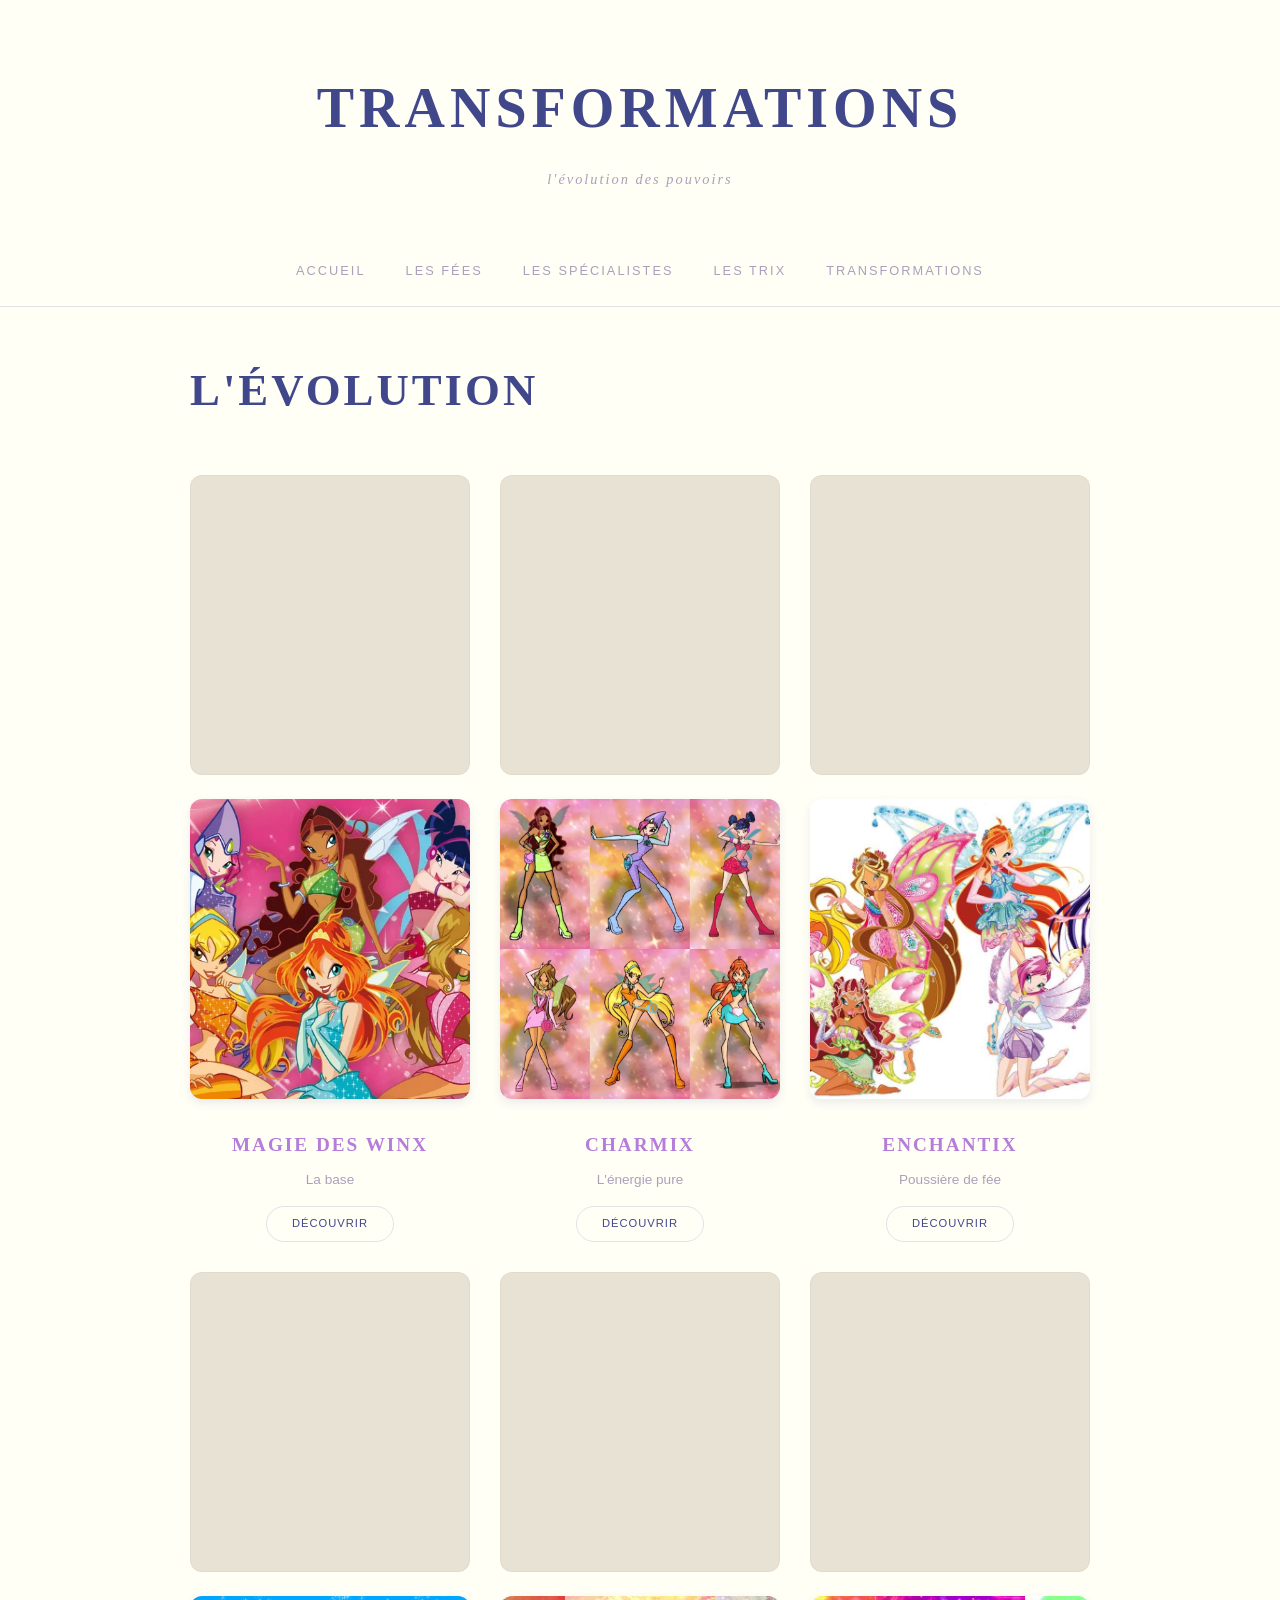
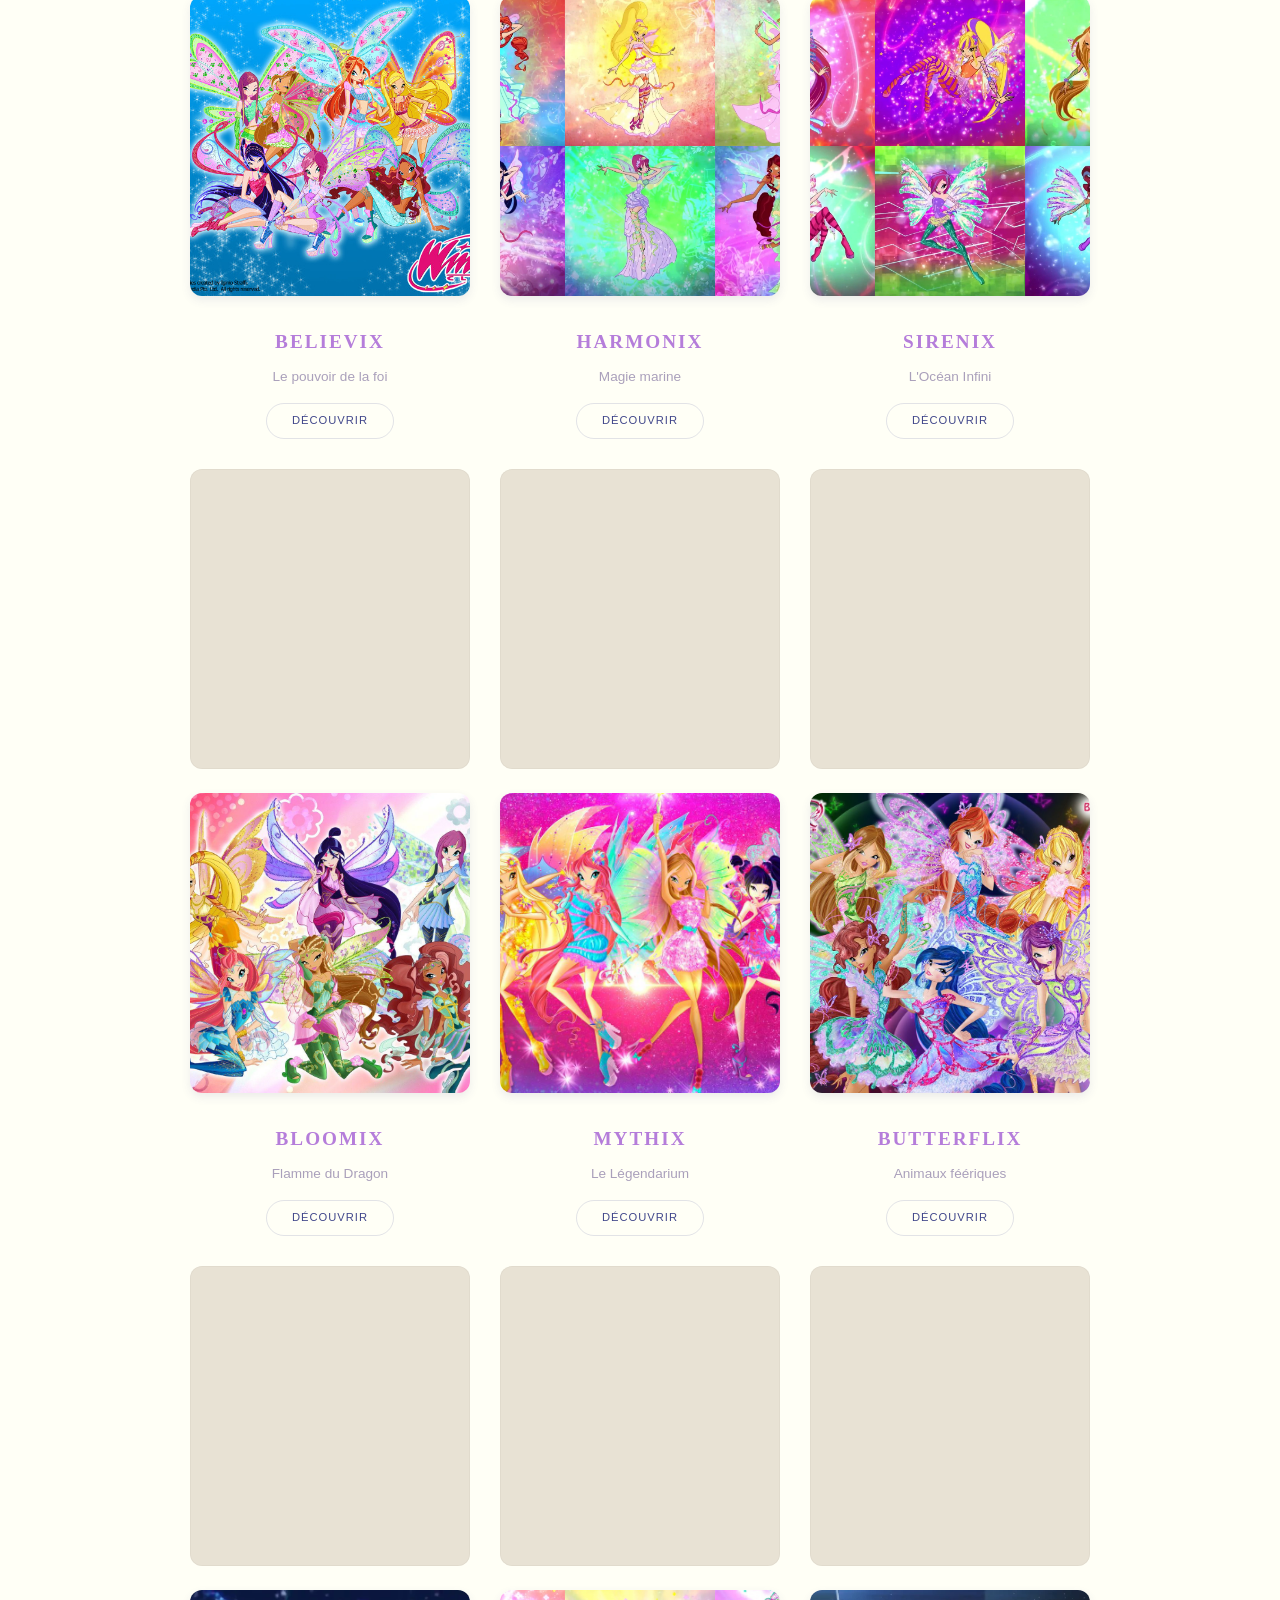
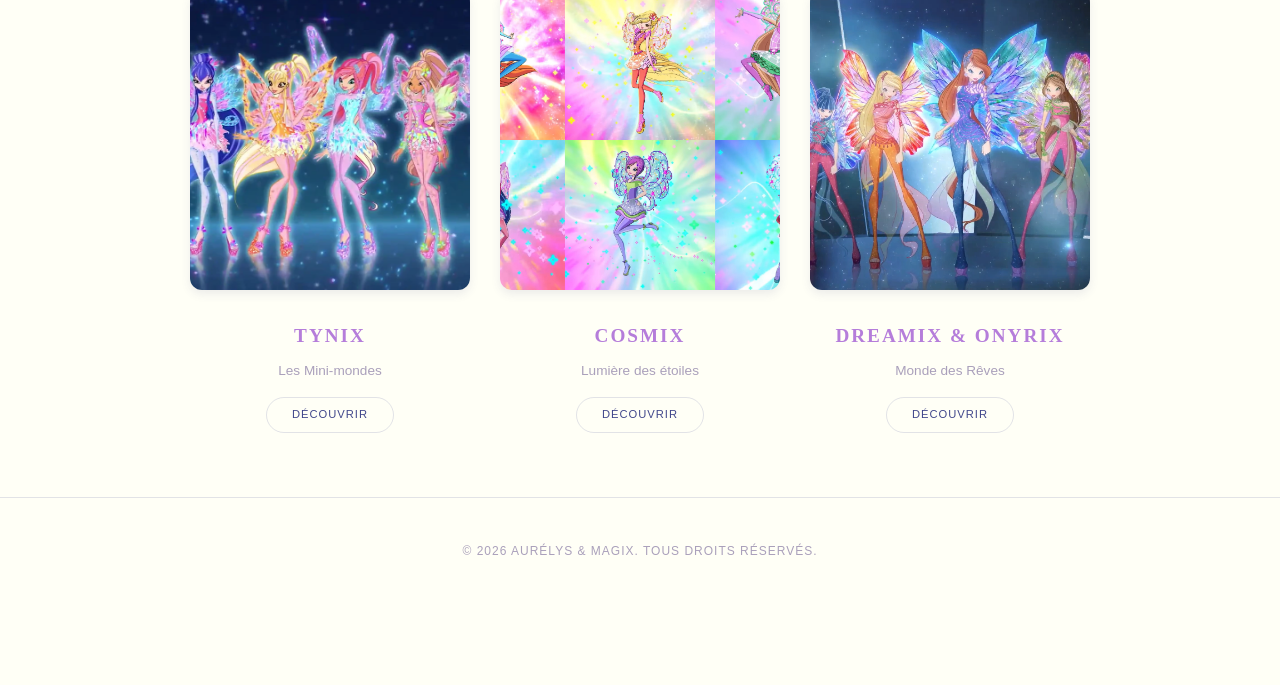
==== transformation.html @ 10c16db2 "bfgggj" ====
<!doctype html>
<html lang="fr">
  <head>
    <meta charset="UTF-8" />
    <meta name="viewport" content="width=device-width, initial-scale=1.0" />
    <title>Les Transformations - Winx Club</title>
    <!-- Style général (fonds, polices, couleurs) -->
    <link rel="stylesheet" href="style.css" />
    <!-- Style spécifique aux modales/pop-ups -->
    <link rel="stylesheet" href="transformations.css" />
  </head>
  <body>
    <header>
      <h1>Transformations</h1>
      <p>l'évolution des pouvoirs</p>
    </header>

    <nav>
      <a href="index.html">Accueil</a>
      <a href="fees.html">Les Fées</a>
      <a href="specialistes.html">Les Spécialistes</a>
      <a href="trix.html">Les Trix</a>
      <a href="transformations.html">Transformations</a>
    </nav>

    <div class="container">
      <h2>L'évolution</h2>

      <div class="fairy-list">
        <!-- Saison 1 à 3 -->
        <div class="fairy-card" onclick="openModal('modal-base')">
          <img src="img/winx-une-sondage.webp" alt="Magie des Winx" />
          <h4>Magie des Winx</h4>
          <p>La base</p>
          <small>Découvrir</small>
        </div>
        <div class="fairy-card" onclick="openModal('modal-charmix')">
            <img src="img/Charmix.webp" alt="Charmix" />
          <h4>Charmix</h4>
          <p>L'énergie pure</p>
          <small>Découvrir</small>
        </div>
        <div class="fairy-card" onclick="openModal('modal-enchantix')">
        <img src="img/enchantix.jpg" alt="Enchantix" />
          <h4>Enchantix</h4>
          <p>Poussière de fée</p>
          <small>Découvrir</small>
        </div>

        <!-- Saison 4 -->
        <div class="fairy-card" onclick="openModal('modal-believix')">
            <img src="img/Believix.jpg" alt="Believix" />
          <h4>Believix</h4>
          <p>Le pouvoir de la foi</p>
          <small>Découvrir</small>
        </div>

        <!-- Saison 5 -->
        <div class="fairy-card" onclick="openModal('modal-harmonix')">
            <img src="img/harmonix.webp" alt="Harmonix" />
          <h4>Harmonix</h4>
          <p>Magie marine</p>
          <small>Découvrir</small>
        </div>
        <div class="fairy-card" onclick="openModal('modal-sirenix')">
            <img src="img/Sirenix.webp" alt="Sirenix" />
          <h4>Sirenix</h4>
          <p>L'Océan Infini</p>
          <small>Découvrir</small>
        </div>

        <!-- Saison 6 -->
        <div class="fairy-card" onclick="openModal('modal-bloomix')">
            <img src="img/Bloomix.jpeg" alt="Bloomix" />
          <h4>Bloomix</h4>
          <p>Flamme du Dragon</p>
          <small>Découvrir</small>
        </div>
        <div class="fairy-card" onclick="openModal('modal-mythix')">
            <img src="img/Mythix.jpg" alt="Mythix" />
          <h4>Mythix</h4>
          <p>Le Légendarium</p>
          <small>Découvrir</small>
        </div>

        <!-- Saison 7 -->
        <div class="fairy-card" onclick="openModal('modal-butterflix')">
            <img src="img/butterflix.jpg" alt="Butterflix" />
          <h4>Butterflix</h4>
          <p>Animaux féériques</p>
          <small>Découvrir</small>
        </div>
        <div class="fairy-card" onclick="openModal('modal-tynix')">
            <img src="img/tynix.webp" alt="Tynix" />
          <h4>Tynix</h4>
          <p>Les Mini-mondes</p>
          <small>Découvrir</small>
        </div>

        <!-- Saison 8 & Spin-off -->
        <div class="fairy-card" onclick="openModal('modal-cosmix')">
            <img src="img/cosmix.webp" alt="Cosmix" />
          <h4>Cosmix</h4>
          <p>Lumière des étoiles</p>
          <small>Découvrir</small>
        </div>
        <div class="fairy-card" onclick="openModal('modal-dreamix')">
            <img src="img/dreamix.webp" alt="Dreamix & Onyrix" />
          <h4>Dreamix & Onyrix</h4>
          <p>Monde des Rêves</p>
          <small>Découvrir</small>
        </div>
      </div>
    </div>

    <!-- ==========================================
     LES POP-UPS (MODALES) CACHÉES
     ========================================== -->

    <!-- Modales Saisons 1-3 -->
    <div
      id="modal-base"
      class="modal-overlay"
      onclick="closeModal(event, 'modal-base')"
    >
      <div class="modal-content">
        <span class="close-btn" onclick="forceClose('modal-base')"
          >&times;</span
        >
        <h3>Magie des Winx</h3>
        <p>
          <strong>Origine :</strong> Capacité innée de chaque fée.<br /><br />
          Il s'agit de la toute première forme de transformation. Les fées
          canalisent leur énergie pour faire apparaître des tenues étincelantes
          et de petites ailes basiques. C'est le pouvoir brut et instinctif qui
          se manifeste lorsqu'une fée accepte sa vraie nature.
        </p>
      </div>
    </div>

    <div
      id="modal-charmix"
      class="modal-overlay"
      onclick="closeModal(event, 'modal-charmix')"
    >
      <div class="modal-content">
        <span class="close-btn" onclick="forceClose('modal-charmix')"
          >&times;</span
        >
        <h3>Charmix</h3>
        <p>
          <strong>Obtention :</strong> Vaincre ses plus grandes peurs et
          insécurités.<br /><br />
          Le Charmix est une amélioration de la Magie des Winx. Il se
          matérialise sous la forme d'un bijou sur la poitrine et d'un petit sac
          magique sur la hanche. Il permet de booster considérablement la
          puissance magique dans des environnements hostiles.
        </p>
      </div>
    </div>

    <div
      id="modal-enchantix"
      class="modal-overlay"
      onclick="closeModal(event, 'modal-enchantix')"
    >
      <div class="modal-content">
        <span class="close-btn" onclick="forceClose('modal-enchantix')"
          >&times;</span
        >
        <h3>Enchantix</h3>
        <p>
          <strong>Obtention :</strong> Se sacrifier pour sauver quelqu'un de sa
          propre planète.<br /><br />
          C'est le niveau final pour devenir une fée accomplie à Alféa. Les
          ailes deviennent immenses, les tenues s'enrichissent de joyaux et les
          fées obtiennent la mythique Poussière de Fée, capable de briser
          n'importe quel sortilège sombre et de miniaturiser la fée.
        </p>
      </div>
    </div>

    <!-- Modales Saison 4 -->
    <div
      id="modal-believix"
      class="modal-overlay"
      onclick="closeModal(event, 'modal-believix')"
    >
      <div class="modal-content">
        <span class="close-btn" onclick="forceClose('modal-believix')"
          >&times;</span
        >
        <h3>Believix</h3>
        <p>
          <strong>Obtention :</strong> Convaincre les humains de la Terre de
          croire en la magie.<br /><br />
          Une transformation terrienne par excellence. Plus les humains croient
          en la fée, plus elle devient puissante. Le Believix offre également
          trois paires d'ailes spéciales (Speedix, Tracix, Zoomix) et permet
          d'accéder aux sous-transformations Lovix et Sophix.
        </p>
      </div>
    </div>

    <!-- Modales Saison 5 -->
    <div
      id="modal-harmonix"
      class="modal-overlay"
      onclick="closeModal(event, 'modal-harmonix')"
    >
      <div class="modal-content">
        <span class="close-btn" onclick="forceClose('modal-harmonix')"
          >&times;</span
        >
        <h3>Harmonix</h3>
        <p>
          <strong>Obtention :</strong> Offert par les Gardiennes Sirenix.<br /><br />
          C'est un pouvoir temporaire accordé aux fées pour leur permettre de
          nager plus rapidement et d'utiliser leur magie sous l'eau de manière
          efficace, en attendant de débloquer la véritable puissance du Sirenix.
          Les tenues s'inspirent des sirènes et de la nature marine.
        </p>
      </div>
    </div>

    <div
      id="modal-sirenix"
      class="modal-overlay"
      onclick="closeModal(event, 'modal-sirenix')"
    >
      <div class="modal-content">
        <span class="close-btn" onclick="forceClose('modal-sirenix')"
          >&times;</span
        >
        <h3>Sirenix</h3>
        <p>
          <strong>Obtention :</strong> Résoudre les énigmes du livre Sirenix et
          trouver les gemmes de la confiance, de l'empathie et du courage.<br /><br />
          Une magie très ancienne et incroyablement puissante. Elle permet aux
          fées d'entrer dans l'Océan Infini. Leurs cheveux changent de couleur
          sous l'eau et leurs sorts sont adaptés aux environnements abyssaux.
        </p>
      </div>
    </div>

    <!-- Modales Saison 6 -->
    <div
      id="modal-bloomix"
      class="modal-overlay"
      onclick="closeModal(event, 'modal-bloomix')"
    >
      <div class="modal-content">
        <span class="close-btn" onclick="forceClose('modal-bloomix')"
          >&times;</span
        >
        <h3>Bloomix</h3>
        <p>
          <strong>Obtention :</strong> Accomplir un acte de bravoure pur après
          avoir reçu une étincelle de la Flamme du Dragon.<br /><br />
          Après avoir perdu leurs pouvoirs, Bloom partage sa magie avec les
          autres Winx. Les tenues Bloomix ressemblent à de véritables armures
          féériques, conçues pour affronter les créatures cauchemardesques du
          Légendarium.
        </p>
      </div>
    </div>

    <div
      id="modal-mythix"
      class="modal-overlay"
      onclick="closeModal(event, 'modal-mythix')"
    >
      <div class="modal-content">
        <span class="close-btn" onclick="forceClose('modal-mythix')"
          >&times;</span
        >
        <h3>Mythix</h3>
        <p>
          <strong>Obtention :</strong> Prouver sa valeur devant les baguettes
          ancestrales.<br /><br />
          Cette transformation unique est nécessaire pour pénétrer physiquement
          à l'intérieur du Légendarium (le monde des mythes et légendes). Les
          fées utilisent des baguettes magiques pour lancer leurs sorts dans
          cette dimension entièrement en 3D.
        </p>
      </div>
    </div>

    <!-- Modales Saison 7 -->
    <div
      id="modal-butterflix"
      class="modal-overlay"
      onclick="closeModal(event, 'modal-butterflix')"
    >
      <div class="modal-content">
        <span class="close-btn" onclick="forceClose('modal-butterflix')"
          >&times;</span
        >
        <h3>Butterflix</h3>
        <p>
          <strong>Obtention :</strong> Prouver son amour et son respect
          inconditionnels pour la nature et la faune.<br /><br />
          Le Butterflix est lié au pouvoir des Animaux Féériques. Il permet
          d'invoquer la magie de la nature et d'apaiser les créatures
          ensorcelées. Les robes sont volumineuses et évoquent les ailes de
          papillons.
        </p>
      </div>
    </div>

    <div
      id="modal-tynix"
      class="modal-overlay"
      onclick="closeModal(event, 'modal-tynix')"
    >
      <div class="modal-content">
        <span class="close-btn" onclick="forceClose('modal-tynix')"
          >&times;</span
        >
        <h3>Tynix</h3>
        <p>
          <strong>Obtention :</strong> Offert par les Animaux Féériques liés aux
          Winx.<br /><br />
          Cette magie de cristal permet aux fées de rétrécir pour explorer les
          Mini-mondes qui soutiennent l'écosystème de la dimension magique
          (comme l'intérieur d'une goutte d'eau ou d'une feuille). Les tenues
          sont incrustées de diamants étincelants.
        </p>
      </div>
    </div>

    <!-- Modales Saison 8 & Spin-off -->
    <div
      id="modal-cosmix"
      class="modal-overlay"
      onclick="closeModal(event, 'modal-cosmix')"
    >
      <div class="modal-content">
        <span class="close-btn" onclick="forceClose('modal-cosmix')"
          >&times;</span
        >
        <h3>Cosmix</h3>
        <p>
          <strong>Obtention :</strong> Accordé par la Reine Dorana de
          Lumenia.<br /><br />
          Une transformation spatiale ! Le Cosmix permet aux Winx de respirer
          dans l'espace, de voyager à travers la galaxie et de restaurer le cœur
          mourant des étoiles. C'est la transformation principale de la 8ème
          saison.
        </p>
      </div>
    </div>

    <div
      id="modal-dreamix"
      class="modal-overlay"
      onclick="closeModal(event, 'modal-dreamix')"
    >
      <div class="modal-content">
        <span class="close-btn" onclick="forceClose('modal-dreamix')"
          >&times;</span
        >
        <h3>Dreamix & Onyrix</h3>
        <p>
          <strong>Origine :</strong> Séries "World of Winx".<br /><br />
          Le <strong>Dreamix</strong> est obtenu lorsque les Winx aident une
          personne à réaliser son rêve sur Terre. <br />L'<strong
            >Onyrix</strong
          >
          est son évolution directe, permettant d'entrer dans le Monde des Rêves
          pour y combattre les entités ténébreuses. Les tenues prennent la forme
          d'élégantes combinaisons pantalon.
        </p>
      </div>
    </div>

    <footer>
      <p>© 2026 Aurélys & Magix. Tous droits réservés.</p>
    </footer>

    <!-- MOTEUR JAVASCRIPT -->
    <script>
      function openModal(modalId) {
        const modal = document.getElementById(modalId);
        modal.style.display = "flex";
        setTimeout(() => {
          modal.classList.add("active");
        }, 10);
      }

      function closeModal(event, modalId) {
        if (event.target.classList.contains("modal-overlay")) {
          forceClose(modalId);
        }
      }

      function forceClose(modalId) {
        const modal = document.getElementById(modalId);
        modal.classList.remove("active");
        setTimeout(() => {
          modal.style.display = "none";
        }, 400);
      }
    </script>
  </body>
</html>
---- style.css ----
/* =========================================
   VARIABLES (Palette Nynä - Winx Pastel)
   ========================================= */
:root {
    /* Les couleurs exactes de ton image */
    --porcelain: #fffff6;
    --bone: #e8e2d4;
    --lilac-ash: #aaa0bb;
    --bright-lavender: #b57dda;
    --french-blue: #41478b;

    /* Assignation des rôles */
    --bg-color: var(--porcelain);
    --text-main: var(--french-blue);
    --text-muted: var(--lilac-ash);
    --accent: var(--bright-lavender);
    --card-img-bg: var(--bone);
    --border-thin: rgba(65, 71, 139, 0.15); /* French Blue avec transparence */
}

/* =========================================
   POLICES (Google Fonts)
   ========================================= */
@import url('https://fonts.googleapis.com/css2?family=Montserrat:wght@300;400;500&family=Playfair+Display:ital,wght@0,400;0,600;1,400&display=swap');

/* =========================================
   BASE
   ========================================= */
body {
    font-family: 'Montserrat', sans-serif;
    font-weight: 400;
    background-color: var(--bg-color);
    color: var(--text-main);
    margin: 0;
    padding: 0;
    padding-bottom: 80px;
    line-height: 1.6;
}

h1, h2, h3, h4 {
    font-family: 'Playfair Display', serif;
    color: var(--french-blue);
    font-weight: 600;
    margin: 0;
    text-transform: uppercase;
}

/* =========================================
   EN-TÊTE (HEADER)
   ========================================= */
header {
    text-align: center;
    padding: 4rem 1rem 2rem;
}

header h1 {
    font-size: 3.5rem;
    letter-spacing: 5px;
    margin-bottom: 10px;
    color: var(--french-blue);
}

header p {
    font-size: 0.9rem;
    letter-spacing: 2px;
    text-transform: lowercase;
    font-style: italic;
    font-family: 'Playfair Display', serif;
    color: var(--lilac-ash);
}

/* =========================================
   NAVIGATION
   ========================================= */
nav {
    display: flex;
    justify-content: center;
    gap: 40px;
    padding: 1.5rem 2rem;
    border-bottom: 1px solid var(--border-thin);
    margin-bottom: 3rem;
}

nav a {
    color: var(--lilac-ash);
    text-decoration: none;
    font-size: 0.8rem;
    letter-spacing: 2px;
    text-transform: uppercase;
    transition: color 0.3s ease;
    font-weight: 500;
}

nav a:hover {
    color: var(--bright-lavender);
}

/* =========================================
   CONTENEUR PRINCIPAL
   ========================================= */
.container {
    max-width: 900px;
    margin: 0 auto;
    padding: 0 2rem;
}

.container h2 {
    font-size: 2.8rem;
    letter-spacing: 3px;
    margin-bottom: 3rem;
    text-align: left;
    color: var(--french-blue);
}

/* =========================================
   CARTES (Style Portfolio Editorial)
   ========================================= */
.fairy-list {
    display: grid;
    grid-template-columns: repeat(auto-fit, minmax(220px, 1fr));
    gap: 30px;
}

.fairy-card {
    background: transparent;
    text-align: center;
    cursor: pointer;
    border: none;
    padding: 0;
    transition: transform 0.4s ease;
}

/* Blocs simulant l'emplacement de l'image (Couleur Bone) */
.fairy-card::before {
    content: '';
    display: block;
    height: 300px;
    background-color: var(--card-img-bg);
    border-radius: 12px;
    margin-bottom: 1.5rem;
    transition: all 0.4s ease;
    box-shadow: inset 0 0 0 1px rgba(0,0,0,0.03);
}

.fairy-card:hover {
    transform: translateY(-5px);
}

.fairy-card:hover::before {
    /* Au survol, le bloc prend un très léger reflet lavande */
    background-color: #dfd7e6; 
}

.fairy-card h4 {
    font-size: 1.2rem;
    letter-spacing: 2px;
    margin-bottom: 8px;
    color: var(--bright-lavender);
}

.fairy-card p {
    font-size: 0.85rem;
    margin: 0;
    color: var(--lilac-ash);
}

.fairy-card small {
    display: inline-block;
    margin-top: 15px;
    padding: 8px 25px;
    border: 1px solid var(--border-thin);
    border-radius: 30px;
    font-size: 0.7rem;
    text-transform: uppercase;
    letter-spacing: 1px;
    color: var(--french-blue);
    transition: all 0.3s ease;
}

.fairy-card:hover small {
    border-color: var(--bright-lavender);
    background-color: var(--bright-lavender);
    color: var(--porcelain);
}
/* =========================================
   STYLE DES IMAGES DES CARTES
   ========================================= */
.fairy-card img {
    width: 100%;            /* L'image prend toute la largeur de la carte */
    height: 300px;          /* On fixe la même hauteur pour toutes les images */
    object-fit: cover;      /* MAGIQUE : Coupe l'image proprement sans l'écraser ni la déformer */
    border-radius: 12px;    /* Coins arrondis pour la douceur */
    margin-bottom: 1.5rem;  /* Espace avec le titre en dessous */
    box-shadow: 0 4px 10px rgba(65, 71, 139, 0.1); /* Légère ombre élégante */
    transition: transform 0.4s ease, opacity 0.4s ease;
}

/* Petit effet au survol sur l'image */
.fairy-card:hover img {
    transform: scale(1.03); /* Zoome très légèrement l'image */
    opacity: 0.9;
}

/* =========================================
   FOOTER
   ========================================= */
footer {
    text-align: center;
    padding: 2rem;
    border-top: 1px solid var(--border-thin);
    color: var(--lilac-ash);
    font-size: 0.75rem;
    letter-spacing: 1px;
    text-transform: uppercase;
    margin-top: 4rem;
}
---- transformations.css ----
/* =========================================
   MODALES (Palette Nynä - Thème Doux)
   ========================================= */
.modal-overlay {
    position: fixed;
    top: 0; left: 0; width: 100vw; height: 100vh;
    /* Fond assombri avec le French Blue pour faire ressortir la modale */
    background: rgba(65, 71, 139, 0.6); 
    backdrop-filter: blur(8px);
    -webkit-backdrop-filter: blur(8px);
    z-index: 3000;
    display: none;
    justify-content: center;
    align-items: center;
    opacity: 0;
    transition: opacity 0.4s ease;
}

.modal-content {
    background: var(--porcelain);
    border: 1px solid var(--border-thin);
    border-radius: 16px;
    padding: 4rem 3rem;
    max-width: 500px;
    width: 90%;
    text-align: center;
    position: relative;
    transform: translateY(20px);
    transition: all 0.4s ease;
    box-shadow: 0 20px 40px rgba(65, 71, 139, 0.15);
}

.modal-overlay.active {
    display: flex;
    opacity: 1;
}

.modal-overlay.active .modal-content {
    transform: translateY(0);
}

/* Bouton de fermeture (Croix) */
.close-btn {
    position: absolute;
    top: 20px; right: 25px;
    color: var(--lilac-ash);
    font-size: 2rem;
    font-family: 'Montserrat', sans-serif;
    font-weight: 300;
    cursor: pointer;
    transition: color 0.3s ease;
}

.close-btn:hover {
    color: var(--bright-lavender);
}

/* Typographie à l'intérieur de la modale */
.modal-content h3 {
    font-family: 'Playfair Display', serif;
    color: var(--bright-lavender);
    font-size: 2.2rem;
    letter-spacing: 3px;
    margin-bottom: 1.5rem;
    text-transform: uppercase;
}

.modal-content p {
    font-size: 0.95rem;
    line-height: 1.8;
    color: var(--french-blue);
}

/* Style spécifique pour les mots mis en gras (Origine, Obtention...) */
.modal-content p strong {
    color: var(--bright-lavender);
    font-weight: 500;
}
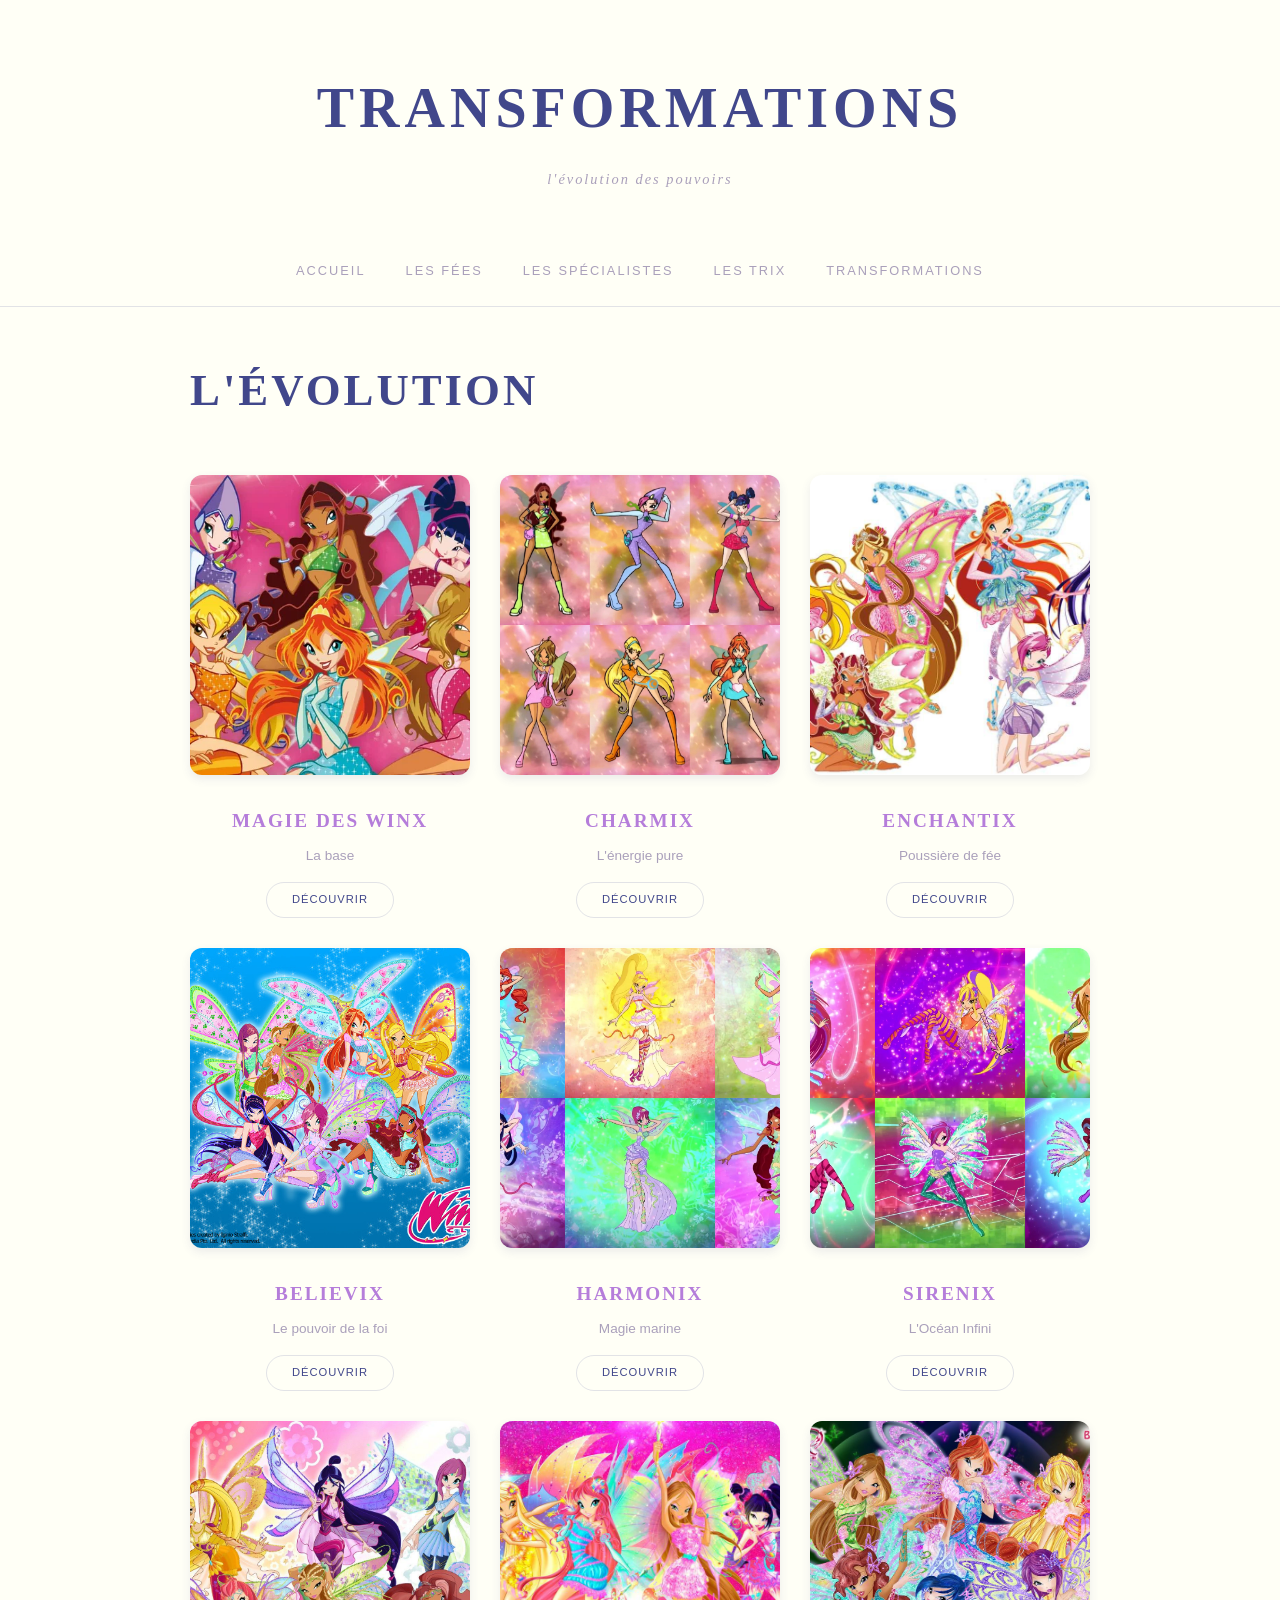
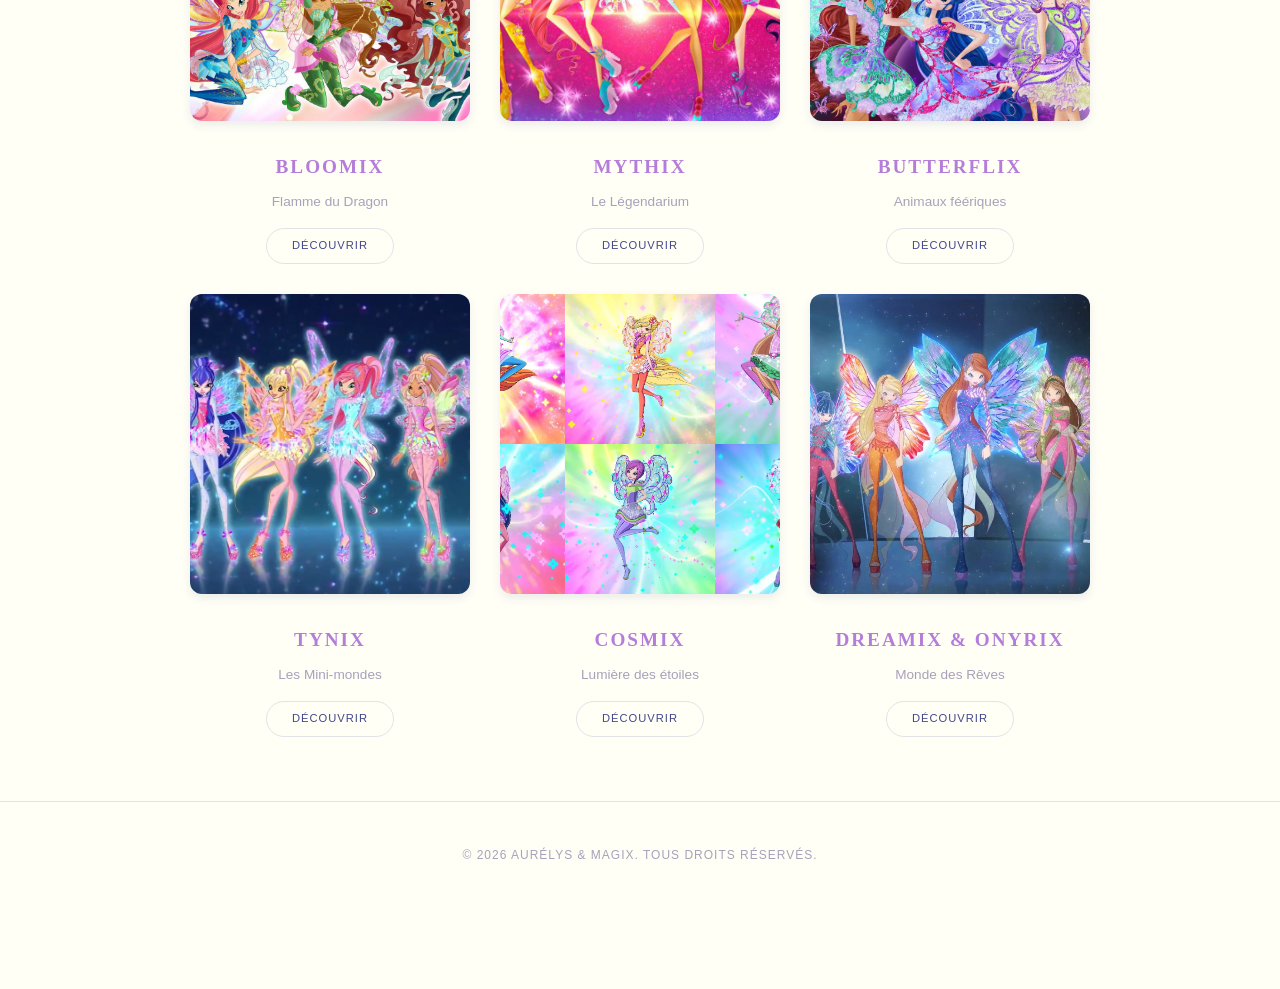
==== commit a79e57db: "bfgggj" ====
--- a/transformation.html
+++ b/transformation.html
@@ -4,10 +4,9 @@
     <meta charset="UTF-8" />
     <meta name="viewport" content="width=device-width, initial-scale=1.0" />
     <title>Les Transformations - Winx Club</title>
-    <!-- Style général (fonds, polices, couleurs) -->
     <link rel="stylesheet" href="style.css" />
-    <!-- Style spécifique aux modales/pop-ups -->
     <link rel="stylesheet" href="transformations.css" />
+    <link rel="icon" href="img/Winx_(logo).svg" type="image/svg" />
   </head>
   <body>
     <header>
--- a/style.css
+++ b/style.css
@@ -130,26 +130,13 @@
     transition: transform 0.4s ease;
 }
 
-/* Blocs simulant l'emplacement de l'image (Couleur Bone) */
-.fairy-card::before {
-    content: '';
-    display: block;
-    height: 300px;
-    background-color: var(--card-img-bg);
-    border-radius: 12px;
-    margin-bottom: 1.5rem;
-    transition: all 0.4s ease;
-    box-shadow: inset 0 0 0 1px rgba(0,0,0,0.03);
-}
+
 
 .fairy-card:hover {
     transform: translateY(-5px);
 }
 
-.fairy-card:hover::before {
-    /* Au survol, le bloc prend un très léger reflet lavande */
-    background-color: #dfd7e6; 
-}
+
 
 .fairy-card h4 {
     font-size: 1.2rem;
